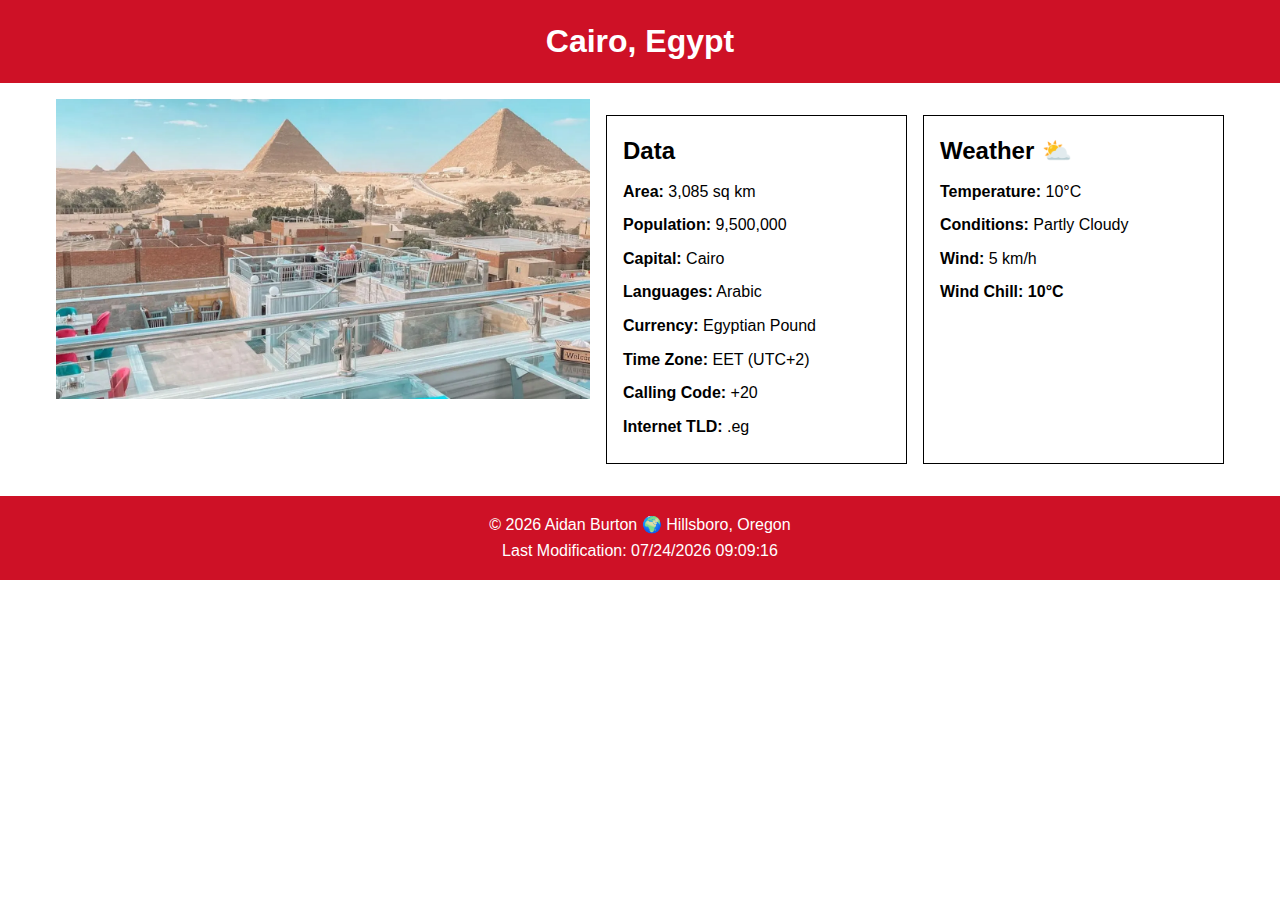
==== place.html @ 73da1a1e "fixes" ====
<!DOCTYPE html>
<html lang="en">
<head>
    <meta charset="UTF-8">
    <meta name="viewport" content="width=device-width, initial-scale=1.0">
    <meta name="description" content="Information about Cairo, Egypt, including data and weather.">
    <meta name="author" content="Aidan Burton">
    <title>Cairo, Egypt</title>
    <link rel="stylesheet" href="Styles/base.css">
    <script src="Scripts/weather.js" defer></script>
</head>
<body>
    <header>
        <h1>Cairo, Egypt</h1>
    </header>
    <main>
        <picture>
            <source media="(min-width: 600px)" srcset="Images/cairo-pyramids-large.webp">
            <img src="Images/cairo-pyramids-small.webp" alt="Cairo cityscape with pyramids">
        </picture>
        <section class="data">
            <h2>Data</h2>
            <p><span>Area:</span> 3,085 sq km</p>
            <p><span>Population:</span> 9,500,000</p>
            <p><span>Capital:</span> Cairo</p>
            <p><span>Languages:</span> Arabic</p>
            <p><span>Currency:</span> Egyptian Pound</p>
            <p><span>Time Zone:</span> EET (UTC+2)</p>
            <p><span>Calling Code:</span> +20</p>
            <p><span>Internet TLD:</span> .eg</p>
        </section>
        <section class="weather">
            <h2>Weather</h2>
            <img src="Images/weather-icon.svg" alt="Weather icon" class="weather-svg">
            <p><span>Temperature:</span> 10°C</p>
            <p><span>Conditions:</span> Partly Cloudy</p>
            <p><span>Wind:</span> 5 km/h</p>
            <p><span>Wind Chill:</span> <span id="windchill">N/A</span></p>
        </section>
    </main>
    <footer>
        <p>© <span id="current-year"></span> Aidan Burton 🌍 Hillsboro, Oregon</p>
        <p>Last Modification: <span id="last-modified"></span></p>
    </footer>
</body>
</html>
---- Styles/base.css ----
:root {
    --primary-color: #CE1126; /* Red from Egypt flag */
    --secondary-color: #000000; /* Black from Egypt flag */
    --accent-color: #FFD700; /* Gold for cultural accent */
    --background-color: #FFFFFF; /* White from Egypt flag */
}

* {
    margin: 0;
    padding: 0;
    box-sizing: border-box;
}

body {
    font-family: 'Arial', sans-serif;
    background-color: var(--background-color);
    color: var(--secondary-color);
    line-height: 1.6;
}

header {
    background-color: var(--primary-color);
    color: var(--background-color);
    text-align: center;
    padding: 1rem;
}

main {
    max-width: 1200px;
    margin: 0 auto;
    padding: 1rem;
}

picture img {
    width: 100%;
    height: auto;
    display: block;
}

section {
    margin: 1rem 0;
    padding: 1rem;
    border: 1px solid var(--secondary-color);
}

h2 {
    color: var(--secondary-color);
    margin-bottom: 0.5rem;
}

.data p, .weather p {
    margin: 0.5rem 0;
}

.data span, .weather span {
    font-weight: bold;
}

.weather-svg {
    display: block;
    width: 50px;
    margin: 0.5rem auto;
}

footer {
    background-color: var(--primary-color);
    color: var(--background-color);
    text-align: center;
    padding: 1rem;
}


@media (min-width: 600px) {
    main {
        display: flex;
        gap: 1rem;
    }

    picture {
        flex: 2;
    }

    .data, .weather {
        flex: 1;
    }

    .weather-svg {
        display: none;
    }

    .weather h2::after {
        content: '⛅';
        margin-left: 0.5rem;
    }
}
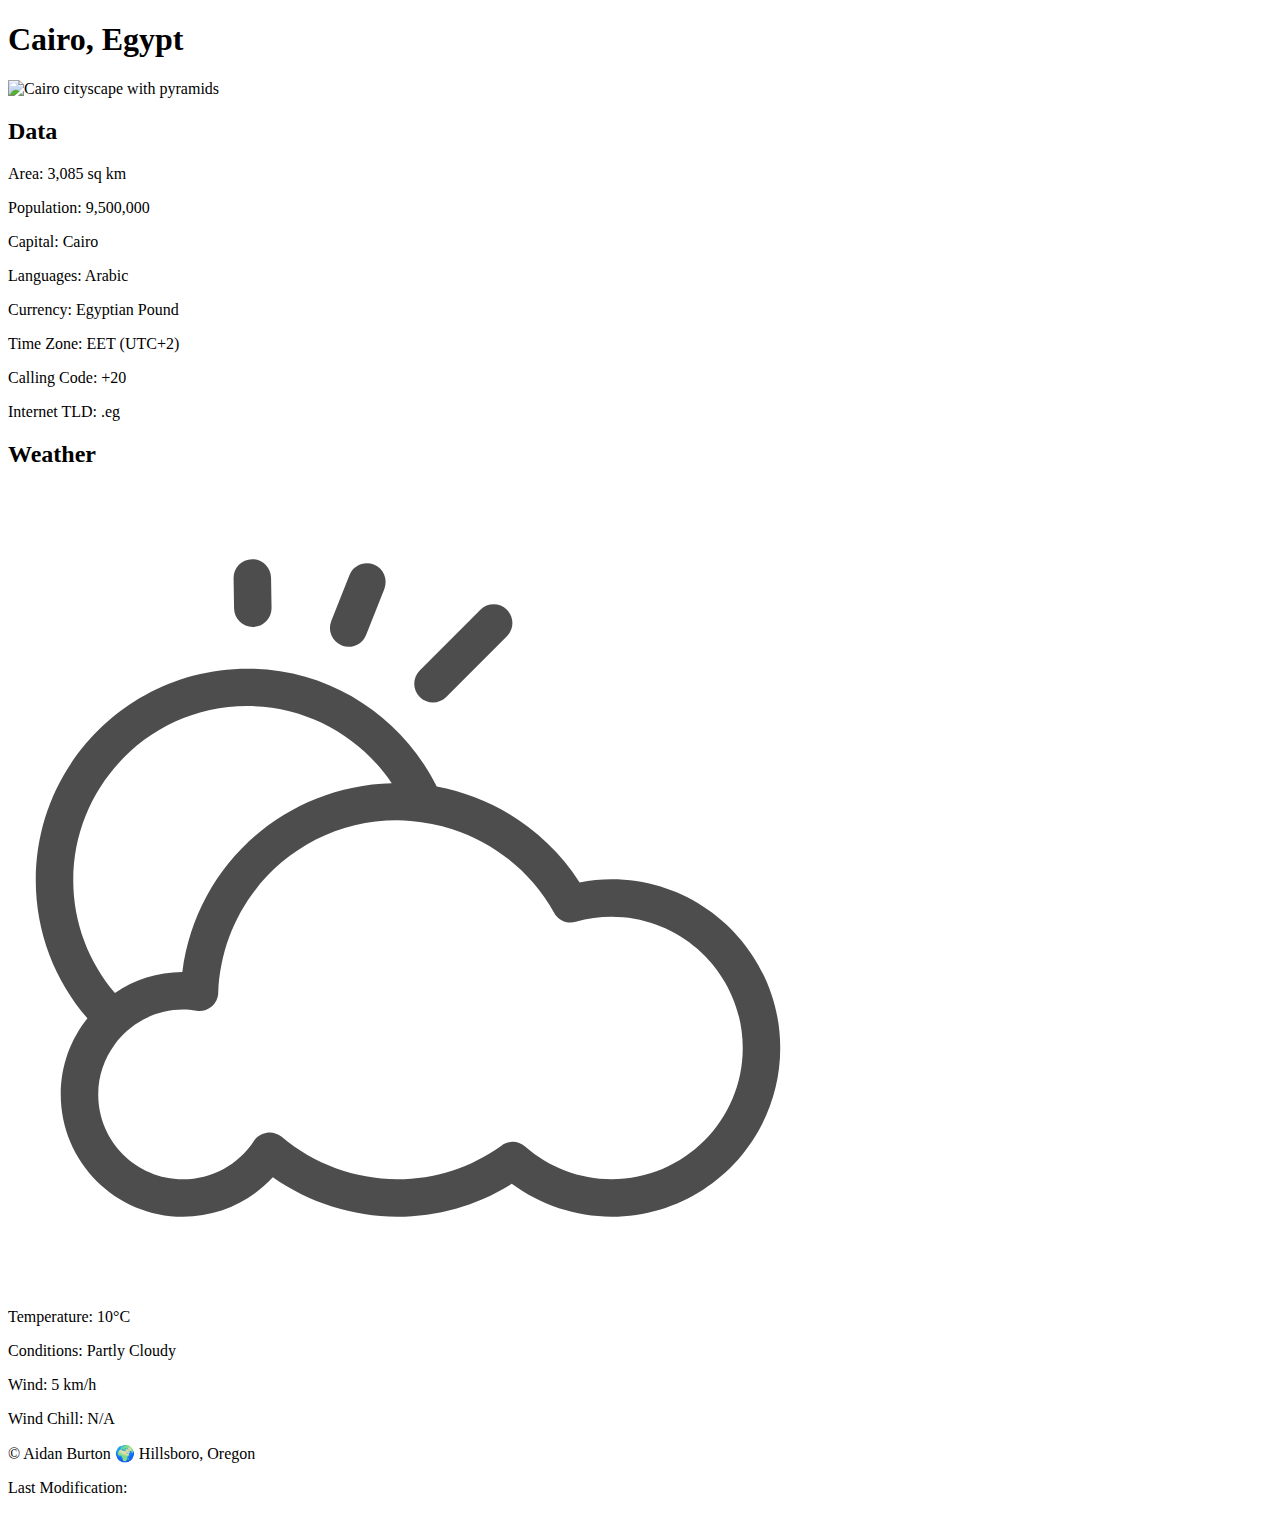
==== commit 24e73449: "m" ====
--- a/place.html
+++ b/place.html
@@ -6,8 +6,8 @@
     <meta name="description" content="Information about Cairo, Egypt, including data and weather.">
     <meta name="author" content="Aidan Burton">
     <title>Cairo, Egypt</title>
-    <link rel="stylesheet" href="Styles/base.css">
-    <script src="Scripts/weather.js" defer></script>
+    <link rel="stylesheet" href="week3/styles/base.css">
+    <script src="/week3/Scripts/weather.js" defer></script>
 </head>
 <body>
     <header>
@@ -15,8 +15,8 @@
     </header>
     <main>
         <picture>
-            <source media="(min-width: 600px)" srcset="Images/cairo-pyramids-large.webp">
-            <img src="Images/cairo-pyramids-small.webp" alt="Cairo cityscape with pyramids">
+            <source media="(min-width: 600px)" srcset="week3/images/cairo-pyramids-large.webp">
+            <img src="week3/Images/cairo-pyramids-small.webp" alt="Cairo cityscape with pyramids">
         </picture>
         <section class="data">
             <h2>Data</h2>
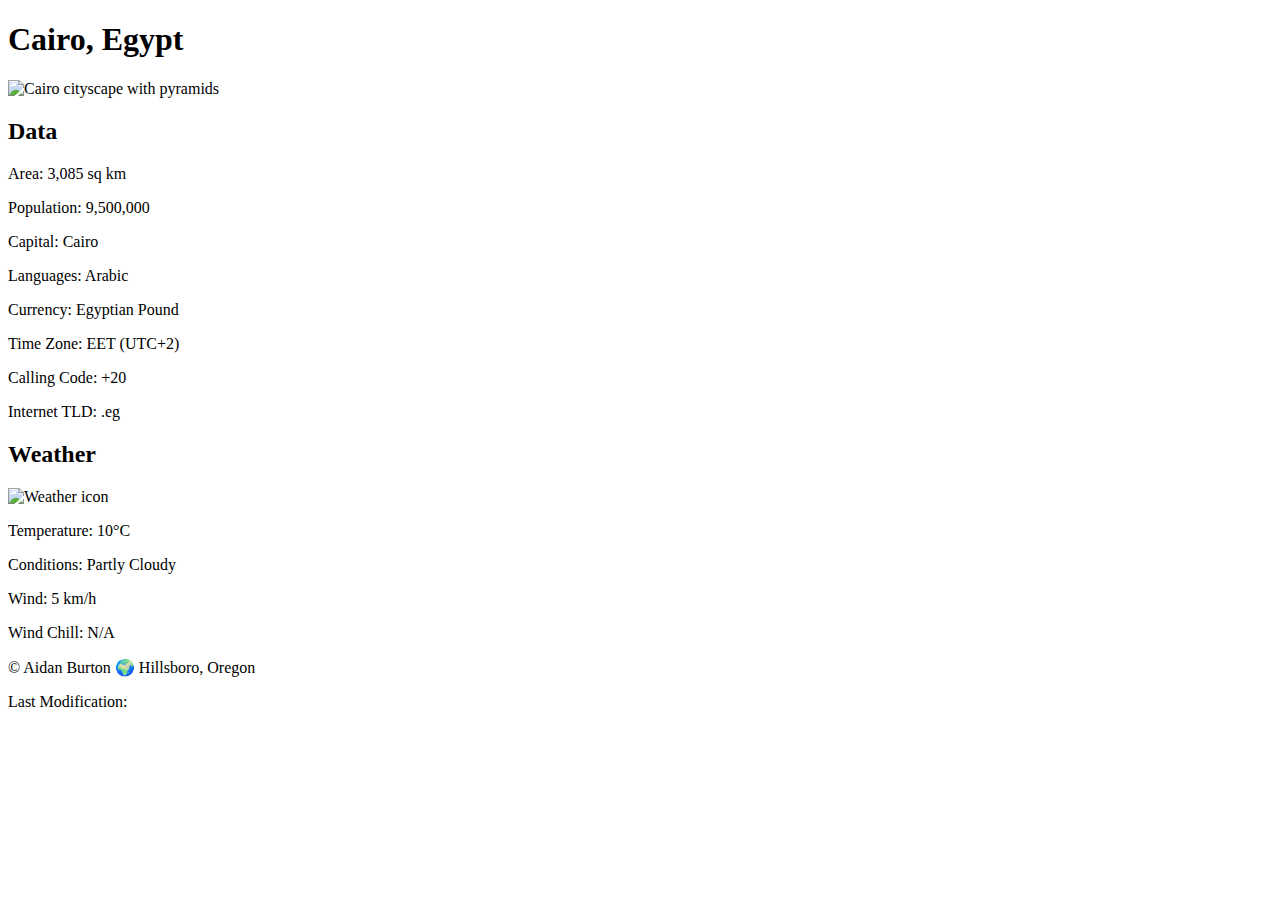
==== commit 80561a19: "m" ====
--- a/place.html
+++ b/place.html
@@ -31,7 +31,7 @@
         </section>
         <section class="weather">
             <h2>Weather</h2>
-            <img src="Images/weather-icon.svg" alt="Weather icon" class="weather-svg">
+            <img src="week3/Images/weather-icon.svg" alt="Weather icon" class="weather-svg">
             <p><span>Temperature:</span> 10°C</p>
             <p><span>Conditions:</span> Partly Cloudy</p>
             <p><span>Wind:</span> 5 km/h</p>
